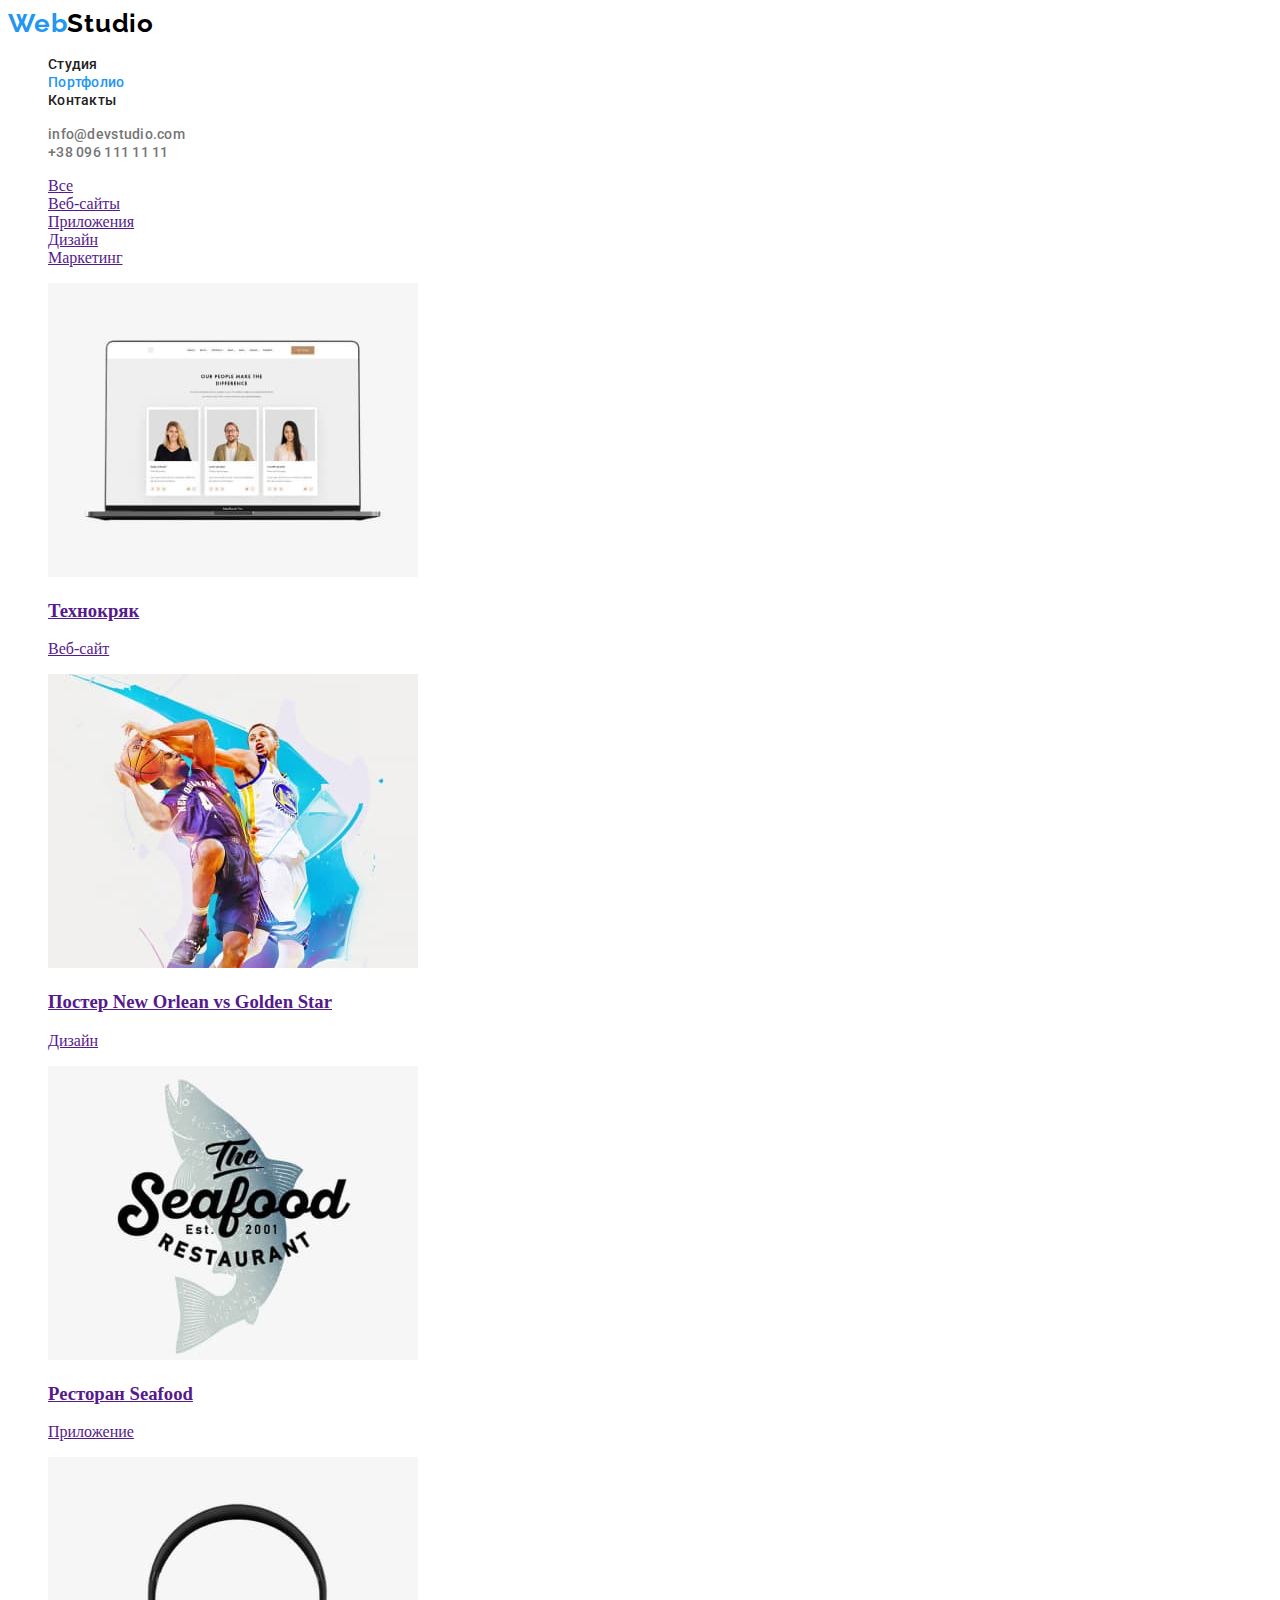
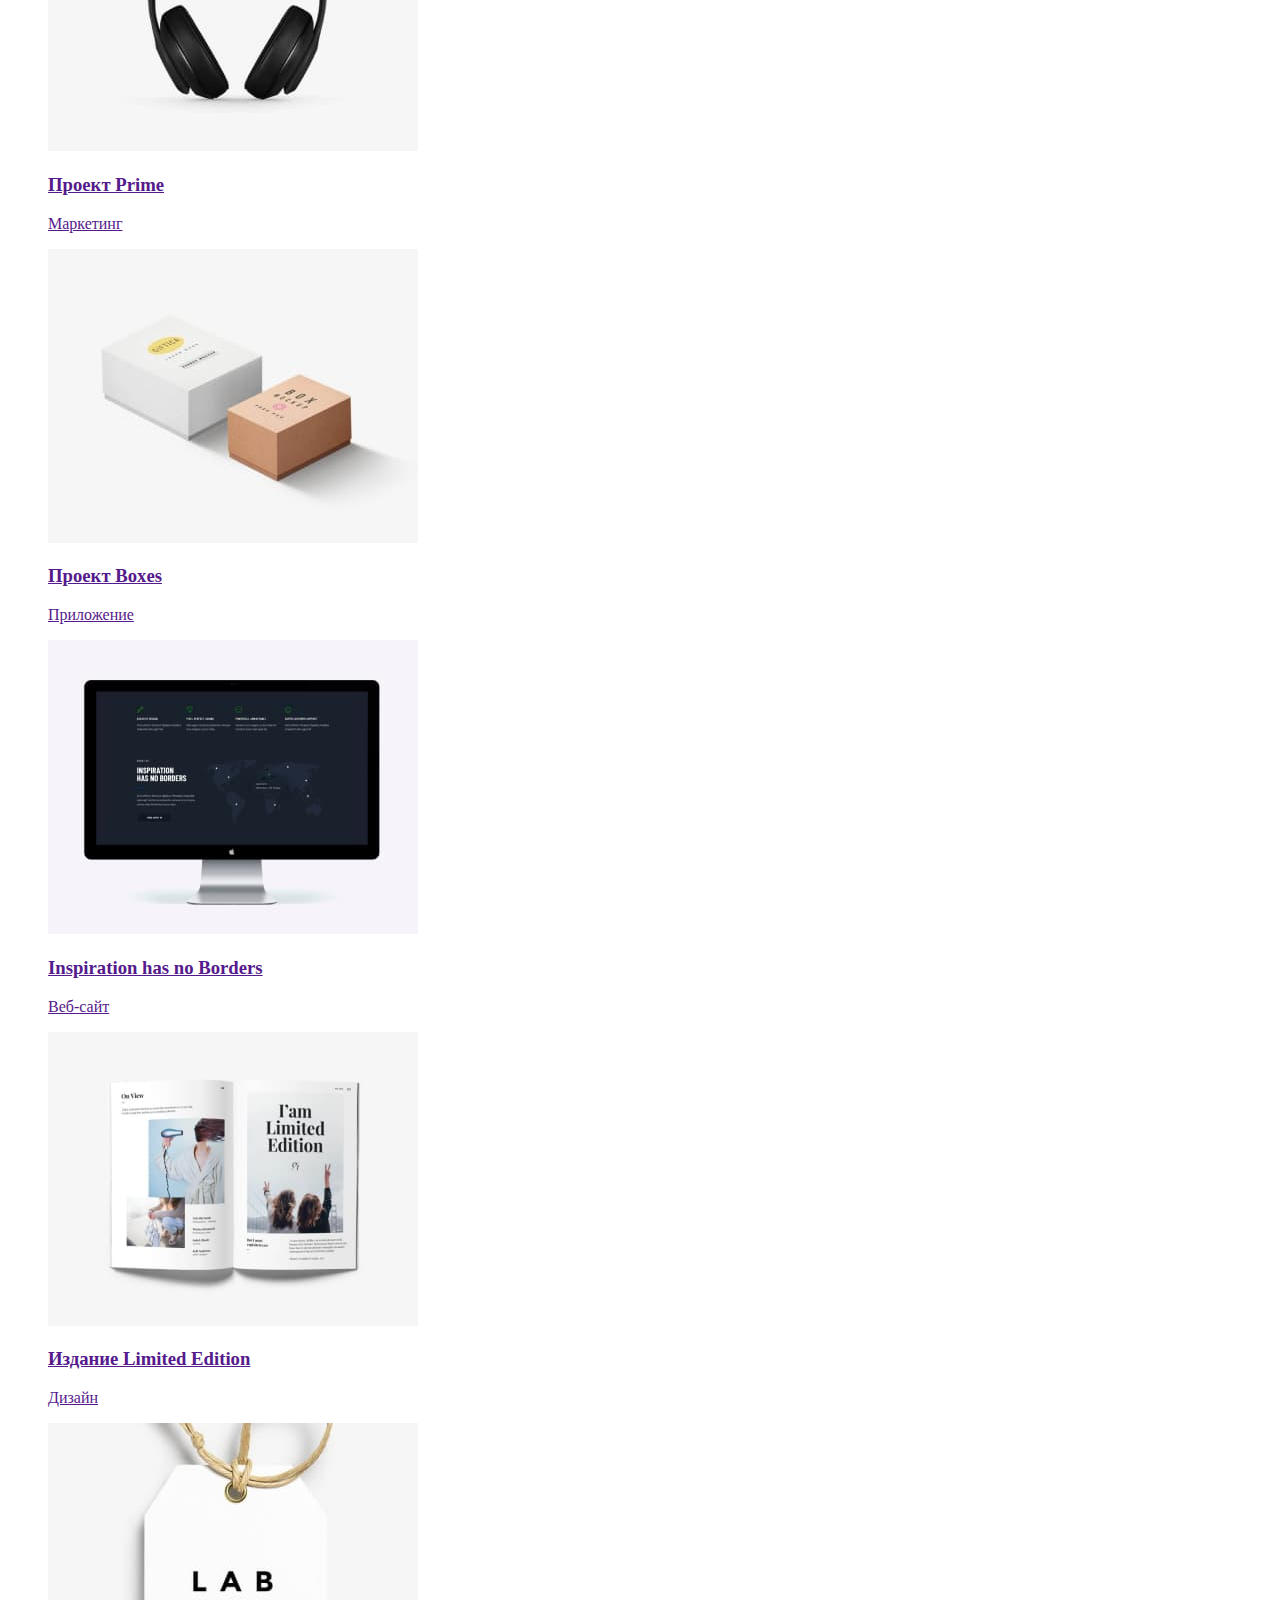
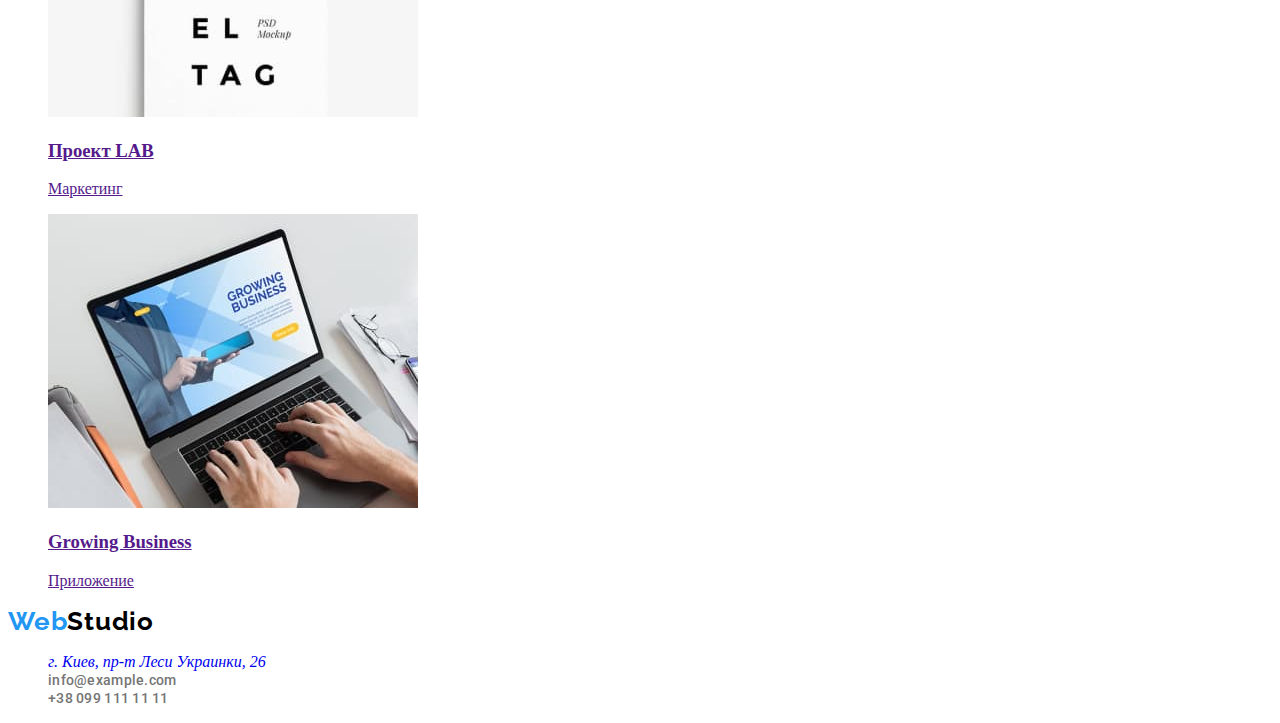
==== portfolio.html @ ed90602a "studio and portfolio page" ====
<!DOCTYPE html>
<html lang="ru">
    <head>
        <meta charset="UTF-8" />
        <meta http-equiv="X-UA-Compatible" content="IE=edge" />
        <meta name="viewport" content="width=device-width, initial-scale=1.0" />
        <title>WebStudio</title>
        <link rel="preconnect" href="https://fonts.gstatic.com">
        <link href="https://fonts.googleapis.com/css2?family=Raleway:wght@700&family=Roboto:wght@400;500;700;900&display=swap"
          rel="stylesheet">
        <link rel="stylesheet" href="./css/styles.css"> 
      </head>

  <body>
    <header class="heder">
        <nav>
          <a class="logo link" lang="en" href="./index.html"><span class="half-logo">Web</span>Studio</a>
          <ul class="menu list">
            <li class="menu-item">
              <a class="menu-link  link" href="./index.html">Студия</a></li>
            <li class="menu-item">
              <a class="menu-link current link" href="./portfolio.html">Портфолио</a></li>
            <li class="menu-item">
              <a class="menu-link link" href="">Контакты</a></li>
          </ul>
        </nav>
        <ul class="hookup list">
          <li><a class="hookup-link link" href="mailto:info@devstudio.com">info@devstudio.com</a></li>
          <li><a class="hookup-link link" href="tel:+380961111111">+38 096 111 11 11</a></li>
        </ul>
      </header>
    <main>
      <ul class="list">
        <li><a href="">Все</a></li>
        <li><a href="">Веб-сайты</a></li>
        <li><a href="">Приложения</a></li>
        <li><a href="">Дизайн</a></li>
        <li><a href="">Маркетинг</a></li>
      </ul>
      <ul class="list">
        <li>
          <a href="">
            <img src="./portfolio-img/tehnokryk.jpg" alt="Открытый ноутбук" width="370" height="294"/>
            <h3>Технокряк</h3>
            <p>Веб-сайт</p>
          </a>
        </li>
        <li>
          <a href="">
            <img src="./portfolio-img/poster.jpg" alt="Постер с баскетболистами" width="370" height="294"/>
            <h3>Постер New Orlean vs Golden Star</h3>
            <p>Дизайн</p>
          </a>
        </li>
        <li>
          <a href="">
            <img src="./portfolio-img/seafood.jpg" alt="Вывеска ресторана" width="370" height="294"/>
            <h3>Ресторан Seafood</h3>
            <p>Приложение</p>
          </a>
        </li>
        <li>
          <a href="">
            <img src="./portfolio-img/earphones.jpg" alt="Наушники" width="370" height="294"/>
            <h3>Проект Prime</h3>
            <p>Маркетинг</p>
          </a>
        </li>
        <li>
          <a href="">
            <img src="./portfolio-img/boxes.jpg" alt="Коробки" width="370" height="294"/>
            <h3>Проект Boxes</h3>
            <p>Приложение</p>
          </a>
        </li>
        <li>
          <a href="">
            <img src="./portfolio-img/computer.jpg" alt="Компьютер" width="370" height="294"/>
            <h3>Inspiration has no Borders</h3>
            <p>Веб-сайт</p>
          </a>
        </li>
        <li>
          <a href="">
            <img src="./portfolio-img/magazine.jpg" alt="Открытый журнал" width="370" height="294"/>
            <h3>Издание Limited Edition</h3>
            <p>Дизайн</p>
          </a>
        </li>
        <li>
          <a href="">
            <img src="./portfolio-img/lab.jpg" alt="Этикетка с надписью" width="370" height="294"/>
            <h3>Проект LAB</h3>
            <p>Маркетинг</p>
          </a>
        </li>
        <li>
          <a href="">
            <img src="./portfolio-img/laptop.jpg" alt="Открытый ноутбук" width="370" height="294"/>
            <h3>Growing Business</h3>
            <p>Приложение</p>
          </a>
        </li>
      </ul>
    </main>
    <footer class="footer">
        <a class="logo link" lang="en" href="./index.html"><span class="half-logo">Web</span>Studio</a>
        <address>
          <ul class="contacts list">
            <li>
              <a class="address link" href="https://goo.gl/maps/mreH3rbR9d4Kw75F6" target="_blank" rel="noopener noreferrer">г. Киев, пр-т Леси
                Украинки, 26</a>
            </li>
            <li><a class="hookup-link link" href="mailto:info@example.com">info@example.com</a></li>
            <li><a class="hookup-link link" href="tel:+380991111111">+38 099 111 11 11</a></li>
          </ul>
        </address>
      </footer>
  </body>
</html>
---- css/styles.css ----
/* basic color #FFFFFF;
button, link, web #2196F3;
link calm : #212121;
Studio: #000000;

link active tel em #2196F3
link calm tel em #757575
h2 text  #212121;
team background: #F5F4FA;
background footer and hero #2F303A;
address : #FFFFFF;
footer tel em background: #FFFFFF99;

*/

/* :root {
font-family: 'Raleway', sans-serif;
font-family: 'Roboto', sans-serif;
} */
.link {
    text-decoration: none;
}
.list {
    list-style: none;
}
/* Heder */
.menu-link {
font-family: 'Roboto', sans-serif;
font-weight: 500;
font-size: 14px;
line-height: 1.14;
letter-spacing: 0.02em;
color: #212121;
}
.menu-link:hover,
.menu-link:focus {
    color: #2196F3;
}
.hookup-link{
font-family: 'Roboto', sans-serif;
font-style: normal;
font-weight: 500;
font-size: 14px;
line-height: 1.14;
letter-spacing: 0.02em;   
color: #757575;
}
.hookup-link:hover,
.hookup-link:focus {
    color: #2196F3
}
.logo {
font-family: 'Raleway', sans-serif;
font-weight: 700;
font-size: 26px;
line-height: 1.19;
letter-spacing: 0.03em;
color: #000000;
}
.half-logo {
font-family: 'Raleway', sans-serif;
font-weight: 700;
font-size: 26px;
line-height: 1.19;
letter-spacing: 0.03em;  
color: #2196F3;
}
.current {
color: #2196F3;
}
/* Hero */
.hero {
    background-color: #2F303A;
}
.hero-text {
font-family: 'Roboto', sans-serif;
font-weight: 900;
font-size: 44px;
line-height: 1.36;
text-align: center;
letter-spacing: 0.06em;
text-transform: uppercase;
color: #FFFFFF;
}
.hero-button {
font-family: 'Roboto', sans-serif;
font-weight: 700;
font-size: 16px;
line-height: 1.87;
display: flex;
text-align: center;
align-items: center;
letter-spacing: 0.06em;
color: #FFFFFF;
background: #2196F3;
box-shadow: 0px 4px 4px rgba(0, 0, 0, 0.15);
border-radius: 4px;
}
/* Specifics */
.preferens-titel {
font-family: 'Roboto', sans-serif;
font-weight: 700;
font-size: 14px;
line-height: 1.14;
letter-spacing: 0.03em;
text-transform: uppercase;
color: #212121;
}
.preferens-text {
font-family: 'Roboto', sans-serif;
font-weight: normal;
font-size: 14px;
line-height: 1.71;
letter-spacing: 0.03em;
color: #757575;
}
.work-titel,
.team {
font-family: 'Roboto', sans-serif;
font-weight: 700;
font-size: 36px;
line-height: 1.16;
text-align: center;
letter-spacing: 0.03em;
color: #212121;
}
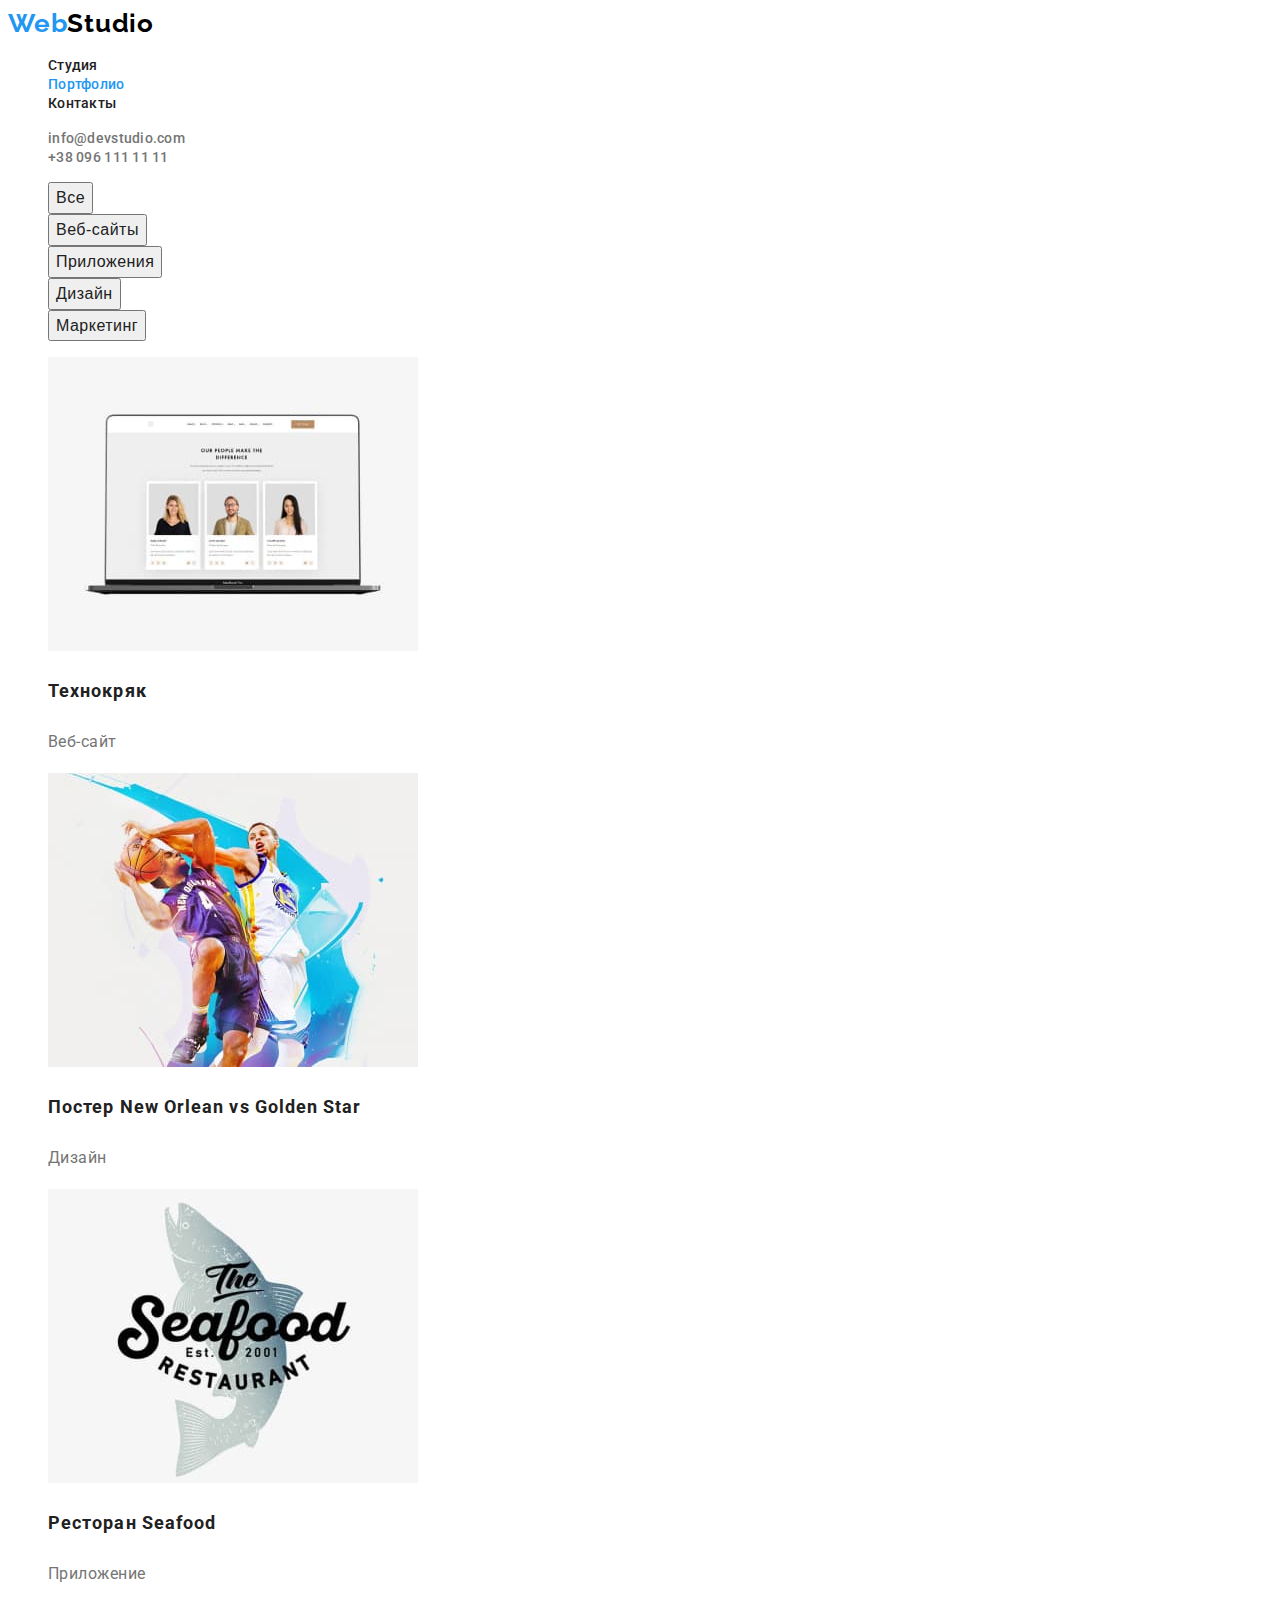
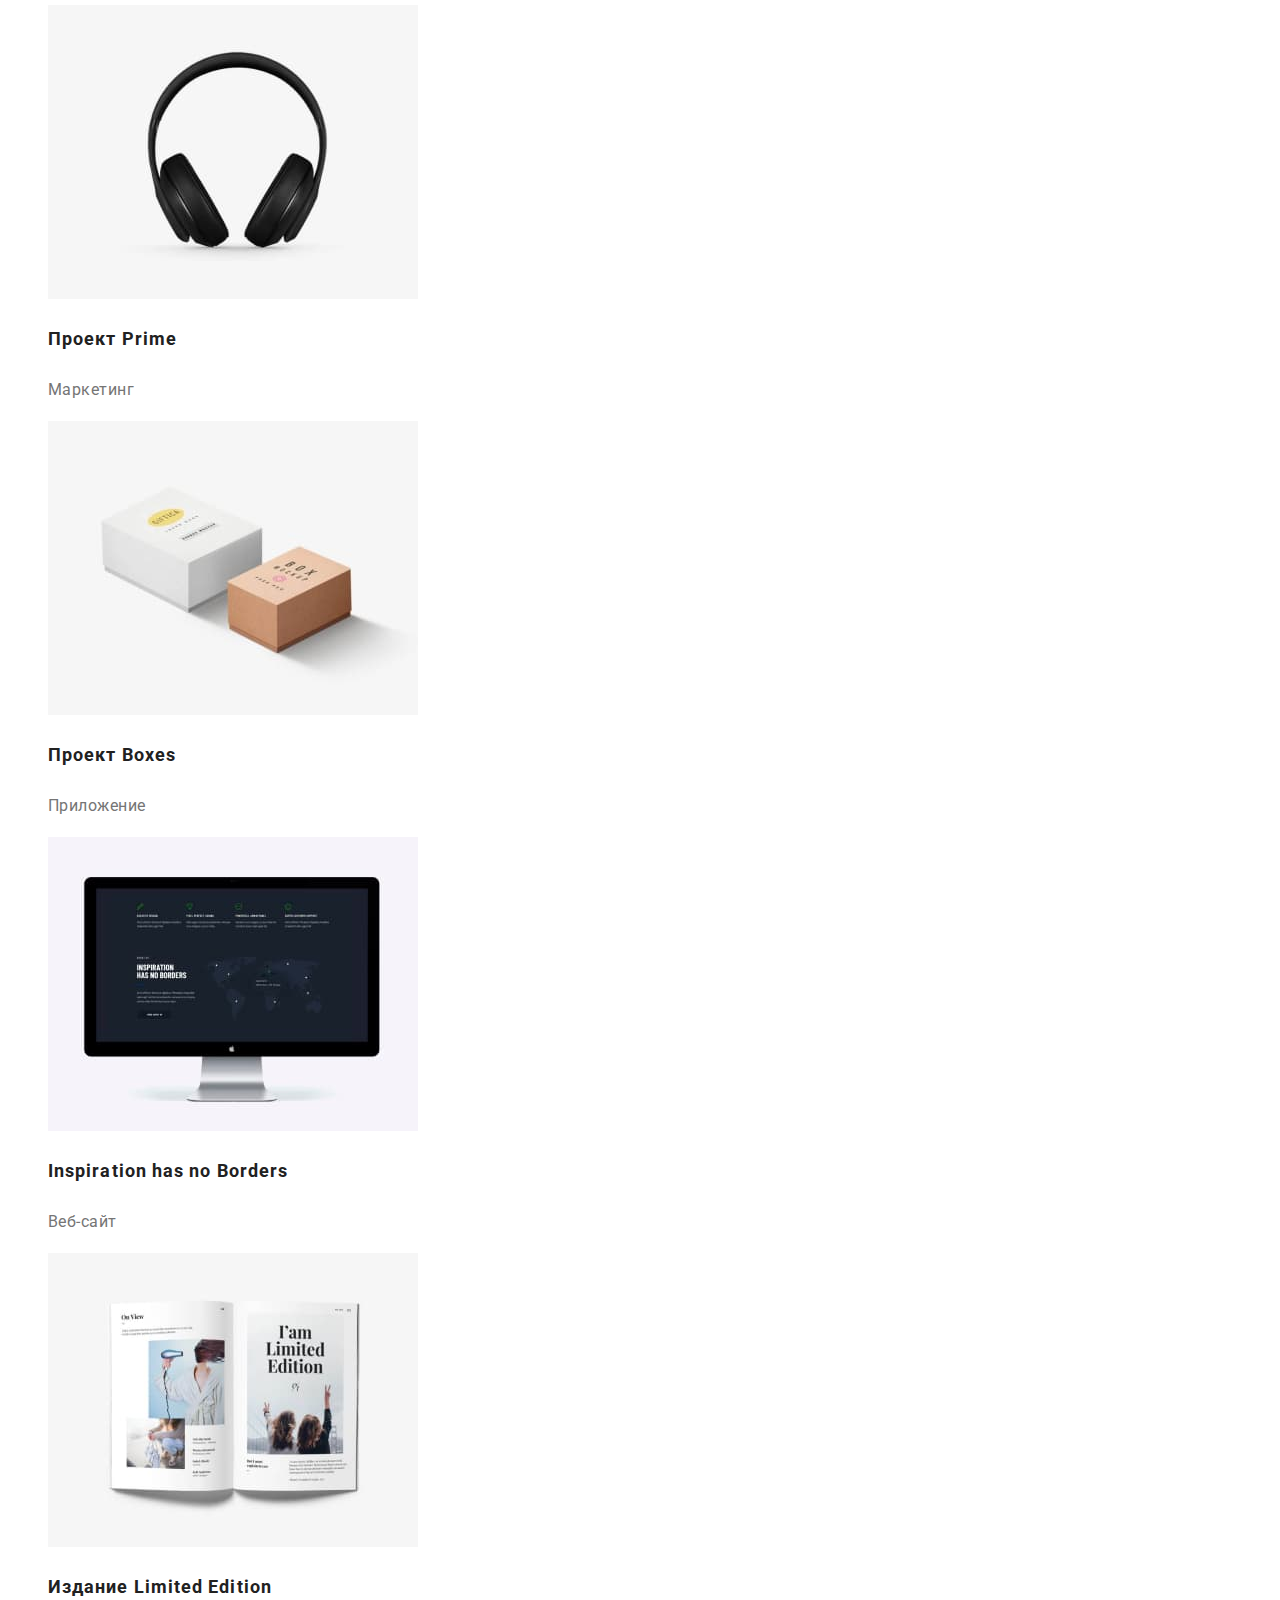
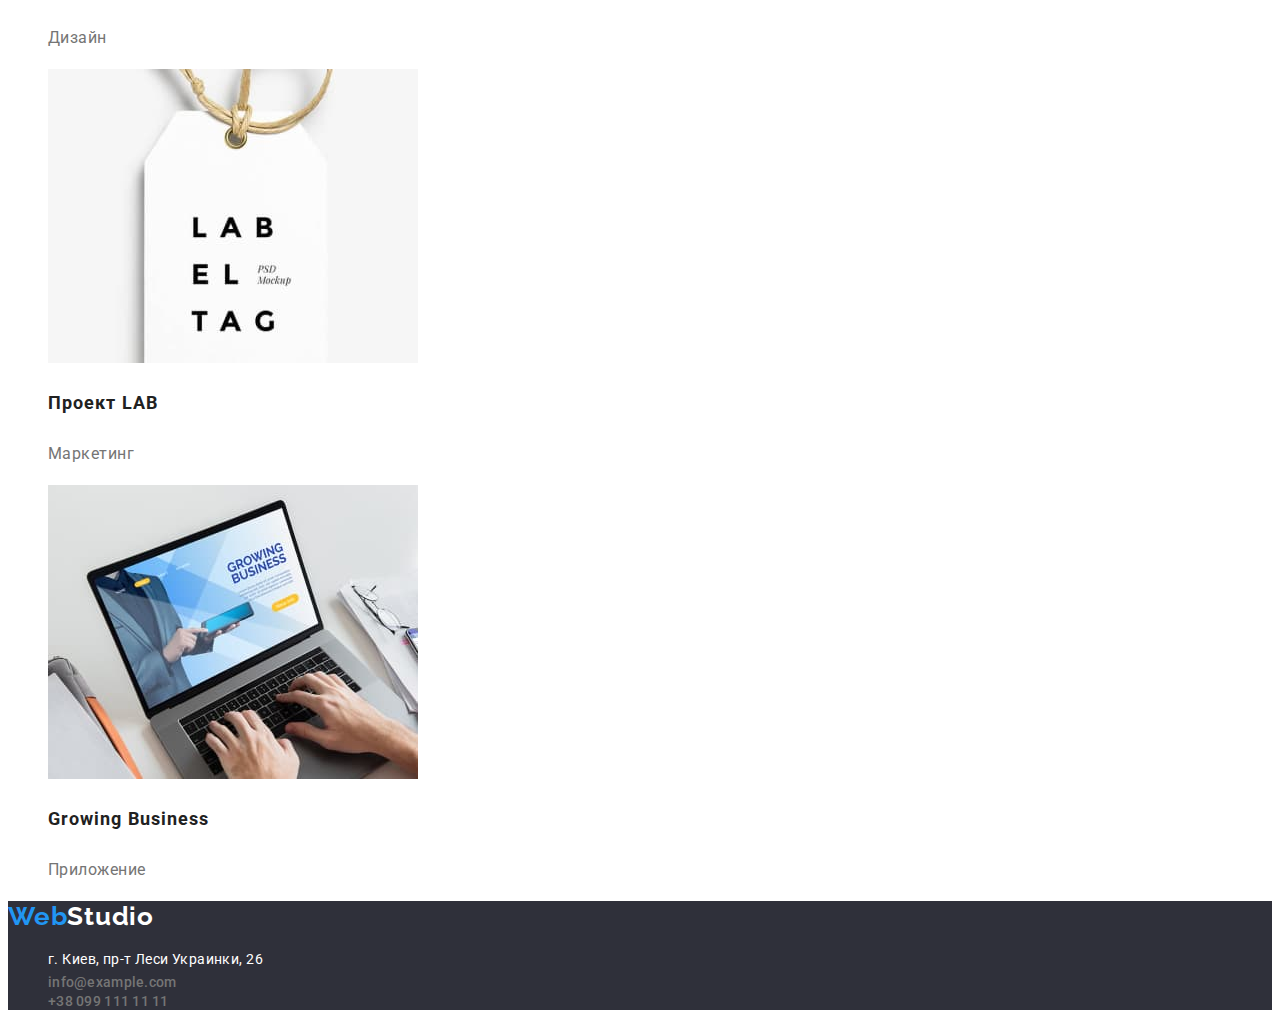
==== commit dc4d0b10: "adedd css, change photo" ====
--- a/portfolio.html
+++ b/portfolio.html
@@ -30,81 +30,88 @@
         </ul>
       </header>
     <main>
-      <ul class="list">
-        <li><a href="">Все</a></li>
-        <li><a href="">Веб-сайты</a></li>
-        <li><a href="">Приложения</a></li>
-        <li><a href="">Дизайн</a></li>
-        <li><a href="">Маркетинг</a></li>
+        <section class="portfolio-page">
+      <ul class="filter-item list">
+        <li class="filter-list">
+            <button class="filter-btn link" type="button">Все</button></li>
+        <li class="filter-list">
+            <button class="filter-btn link" type="button">Веб-сайты</button></li>
+        <li class="filter-list">
+            <button class="filter-btn link" type="button">Приложения</button></li>
+        <li class="filter-list">
+            <button class="filter-btn link" type="button">Дизайн</button></li>
+        <li class="filter-list">
+            <button class="filter-btn" type="button">Маркетинг</button></li>
       </ul>
-      <ul class="list">
-        <li>
-          <a href="">
-            <img src="./portfolio-img/tehnokryk.jpg" alt="Открытый ноутбук" width="370" height="294"/>
-            <h3>Технокряк</h3>
-            <p>Веб-сайт</p>
+      <ul class="client list">
+        <li class="client-item">
+          <a class="link"  href="">
+            <img src="./portfolio-images/tehnokryk.jpg" alt="Открытый ноутбук" width="370" height="294"/>
+            <h3 class="client-titel">Технокряк</h3>
+            <p class="client-text">Веб-сайт</p>
           </a>
         </li>
-        <li>
-          <a href="">
-            <img src="./portfolio-img/poster.jpg" alt="Постер с баскетболистами" width="370" height="294"/>
-            <h3>Постер New Orlean vs Golden Star</h3>
-            <p>Дизайн</p>
+        <li class="client-item">
+          <a class="link"  href="">
+            <img src="./portfolio-images/poster.jpg" alt="Постер с баскетболистами" width="370" height="294"/>
+            <h3 class="client-titel">Постер New Orlean vs Golden Star</h3>
+            <p class="client-text">Дизайн</p>
           </a>
         </li>
-        <li>
-          <a href="">
-            <img src="./portfolio-img/seafood.jpg" alt="Вывеска ресторана" width="370" height="294"/>
-            <h3>Ресторан Seafood</h3>
-            <p>Приложение</p>
+        <li class="client-item">
+          <a class="link"  href="">
+            <img src="./portfolio-images/seafood.jpg" alt="Вывеска ресторана" width="370" height="294"/>
+            <h3 class="client-titel">Ресторан Seafood</h3>
+            <p class="client-text">Приложение</p>
           </a>
         </li>
-        <li>
-          <a href="">
-            <img src="./portfolio-img/earphones.jpg" alt="Наушники" width="370" height="294"/>
-            <h3>Проект Prime</h3>
-            <p>Маркетинг</p>
+        <li class="client-item">
+          <a class="link"  href="">
+            <img src="./portfolio-images/earphones.jpg" alt="Наушники" width="370" height="294"/>
+            <h3 class="client-titel">Проект Prime</h3>
+            <p class="client-text">Маркетинг</p>
           </a>
         </li>
-        <li>
-          <a href="">
-            <img src="./portfolio-img/boxes.jpg" alt="Коробки" width="370" height="294"/>
-            <h3>Проект Boxes</h3>
-            <p>Приложение</p>
+        <li class="client-item">
+          <a class="link"  href="">
+            <img src="./portfolio-images/boxes.jpg" alt="Коробки" width="370" height="294"/>
+            <h3 class="client-titel">Проект Boxes</h3>
+            <p class="client-text">Приложение</p>
           </a>
         </li>
-        <li>
-          <a href="">
-            <img src="./portfolio-img/computer.jpg" alt="Компьютер" width="370" height="294"/>
-            <h3>Inspiration has no Borders</h3>
-            <p>Веб-сайт</p>
+        <li class="client-item">
+          <a class="link"  href="">
+            <img src="./portfolio-images/computer.jpg" alt="Компьютер" width="370" height="294"/>
+            <h3 class="client-titel">Inspiration has no Borders</h3>
+            <p class="client-text">Веб-сайт</p>
           </a>
         </li>
-        <li>
-          <a href="">
-            <img src="./portfolio-img/magazine.jpg" alt="Открытый журнал" width="370" height="294"/>
-            <h3>Издание Limited Edition</h3>
-            <p>Дизайн</p>
+        <li class="client-item">
+          <a class="link"  href="">
+            <img src="./portfolio-images/magazine.jpg" alt="Открытый журнал" width="370" height="294"/>
+            <h3 class="client-titel">Издание Limited Edition</h3>
+            <p class="client-text">Дизайн</p>
           </a>
         </li>
-        <li>
-          <a href="">
-            <img src="./portfolio-img/lab.jpg" alt="Этикетка с надписью" width="370" height="294"/>
-            <h3>Проект LAB</h3>
-            <p>Маркетинг</p>
+        <li class="client-item">
+          <a class="link"  href="">
+            <img src="./portfolio-images/lab.jpg" alt="Этикетка с надписью" width="370" height="294"/>
+            <h3 class="client-titel">Проект LAB</h3>
+            <p class="client-text">Маркетинг</p>
           </a>
         </li>
-        <li>
-          <a href="">
-            <img src="./portfolio-img/laptop.jpg" alt="Открытый ноутбук" width="370" height="294"/>
-            <h3>Growing Business</h3>
-            <p>Приложение</p>
+        <li class="client-item">
+          <a class="link"  href="">
+            <img src="./portfolio-images/laptop.jpg" alt="Открытый ноутбук" width="370" height="294"/>
+            <h3 class="client-titel">Growing Business</h3>
+            <p class="client-text">Приложение</p>
           </a>
         </li>
       </ul>
+      </section>
     </main>
     <footer class="footer">
-        <a class="logo link" lang="en" href="./index.html"><span class="half-logo">Web</span>Studio</a>
+        <a class="footer-logo link" lang="en" href="./index.html"><span class="half-logo">Web</span>Studio</a>
         <address>
           <ul class="contacts list">
             <li>
--- a/css/styles.css
+++ b/css/styles.css
@@ -1,53 +1,43 @@
-/* basic color #FFFFFF;
-button, link, web #2196F3;
-link calm : #212121;
-Studio: #000000;
 
-link active tel em #2196F3
-link calm tel em #757575
-h2 text  #212121;
-team background: #F5F4FA;
-background footer and hero #2F303A;
-address : #FFFFFF;
-footer tel em background: #FFFFFF99;
-
-*/
-
-/* :root {
-font-family: 'Raleway', sans-serif;
+:root {
+--accent-color:#2196F3 ;
+--secondary-color:  #212121;
+} 
+body {
 font-family: 'Roboto', sans-serif;
-} */
+color: #757575;
+}
 .link {
-    text-decoration: none;
+text-decoration: none;
 }
 .list {
-    list-style: none;
+list-style: none;
 }
+
+
 /* Heder */
 .menu-link {
-font-family: 'Roboto', sans-serif;
 font-weight: 500;
 font-size: 14px;
 line-height: 1.14;
 letter-spacing: 0.02em;
-color: #212121;
+color: var(--secondary-color);
 }
 .menu-link:hover,
 .menu-link:focus {
-    color: #2196F3;
+color: var(--accent-color);
 }
 .hookup-link{
-font-family: 'Roboto', sans-serif;
 font-style: normal;
 font-weight: 500;
 font-size: 14px;
 line-height: 1.14;
-letter-spacing: 0.02em;   
+letter-spacing: 0.02em;
 color: #757575;
 }
 .hookup-link:hover,
 .hookup-link:focus {
-    color: #2196F3
+    color: var(--accent-color);
 }
 .logo {
 font-family: 'Raleway', sans-serif;
@@ -63,17 +53,18 @@
 font-size: 26px;
 line-height: 1.19;
 letter-spacing: 0.03em;  
-color: #2196F3;
+color: var(--accent-color);
 }
-.current {
-color: #2196F3;
+.menu-link.current {
+color: var(--accent-color);
 }
+
+
 /* Hero */
 .hero {
     background-color: #2F303A;
 }
 .hero-text {
-font-family: 'Roboto', sans-serif;
 font-weight: 900;
 font-size: 44px;
 line-height: 1.36;
@@ -83,44 +74,119 @@
 color: #FFFFFF;
 }
 .hero-button {
-font-family: 'Roboto', sans-serif;
+text-align: center;
+}
+.hero-button-text {
 font-weight: 700;
 font-size: 16px;
 line-height: 1.87;
-display: flex;
-text-align: center;
 align-items: center;
 letter-spacing: 0.06em;
 color: #FFFFFF;
-background: #2196F3;
-box-shadow: 0px 4px 4px rgba(0, 0, 0, 0.15);
-border-radius: 4px;
+background: var(--accent-color);
+cursor: pointer;
 }
+
+
 /* Specifics */
 .preferens-titel {
-font-family: 'Roboto', sans-serif;
 font-weight: 700;
 font-size: 14px;
 line-height: 1.14;
 letter-spacing: 0.03em;
 text-transform: uppercase;
-color: #212121;
+color: var(--secondary-color);
 }
 .preferens-text {
-font-family: 'Roboto', sans-serif;
-font-weight: normal;
 font-size: 14px;
 line-height: 1.71;
 letter-spacing: 0.03em;
-color: #757575;
 }
 .work-titel,
 .team {
-font-family: 'Roboto', sans-serif;
 font-weight: 700;
 font-size: 36px;
 line-height: 1.16;
 text-align: center;
 letter-spacing: 0.03em;
-color: #212121;
+color: var(--secondary-color);
 }
+
+
+/* Team */
+.team-section {
+background: #F5F4FA;
+}
+.team-name {
+font-weight: 500;
+text-align: center;
+font-size: 16px;
+line-height: 1.18;
+letter-spacing: 0.03em;
+color: var(--secondary-color);
+}
+.team-position {
+font-weight: 400;
+text-align: center;
+font-size: 16px;
+line-height: 1.18;
+letter-spacing: 0.03em;
+}
+
+
+/* Footer */
+.footer {
+background: #2F303A;
+}
+.address {
+font-style: normal;
+font-weight: 400;
+font-size: 14px;
+line-height: 1.71;
+letter-spacing: 0.03em;
+color: #FFFFFF;
+}
+.address:hover,
+.address:focus {
+color:  var(--accent-color);
+}
+.footer-logo {
+font-family: 'Raleway', sans-serif;
+font-weight: 700;
+font-size: 26px;
+line-height: 1.19;
+letter-spacing: 0.03em;   
+color: #FFFFFF; 
+}
+
+
+/* Portfolio page */
+.filter-btn {
+font-weight: 500;
+font-size: 16px;
+line-height: 1.62;   
+text-align: left;
+letter-spacing: 0.03em;
+cursor: pointer;  
+color:  var(--secondary-color);
+}
+.filter-btn:hover,
+.filter-btn:focus {
+color: #FFFFFF;
+background-color: var(--accent-color);
+}
+.client-titel {
+font-weight: 700;
+font-size: 18px;
+line-height: 2;
+letter-spacing: 0.06em;
+color: var(--secondary-color);
+}
+.client-text {
+font-weight: 400;
+font-size: 16px;
+line-height: 1.87;
+letter-spacing: 0.03em;  
+color: #757575;
+}
+
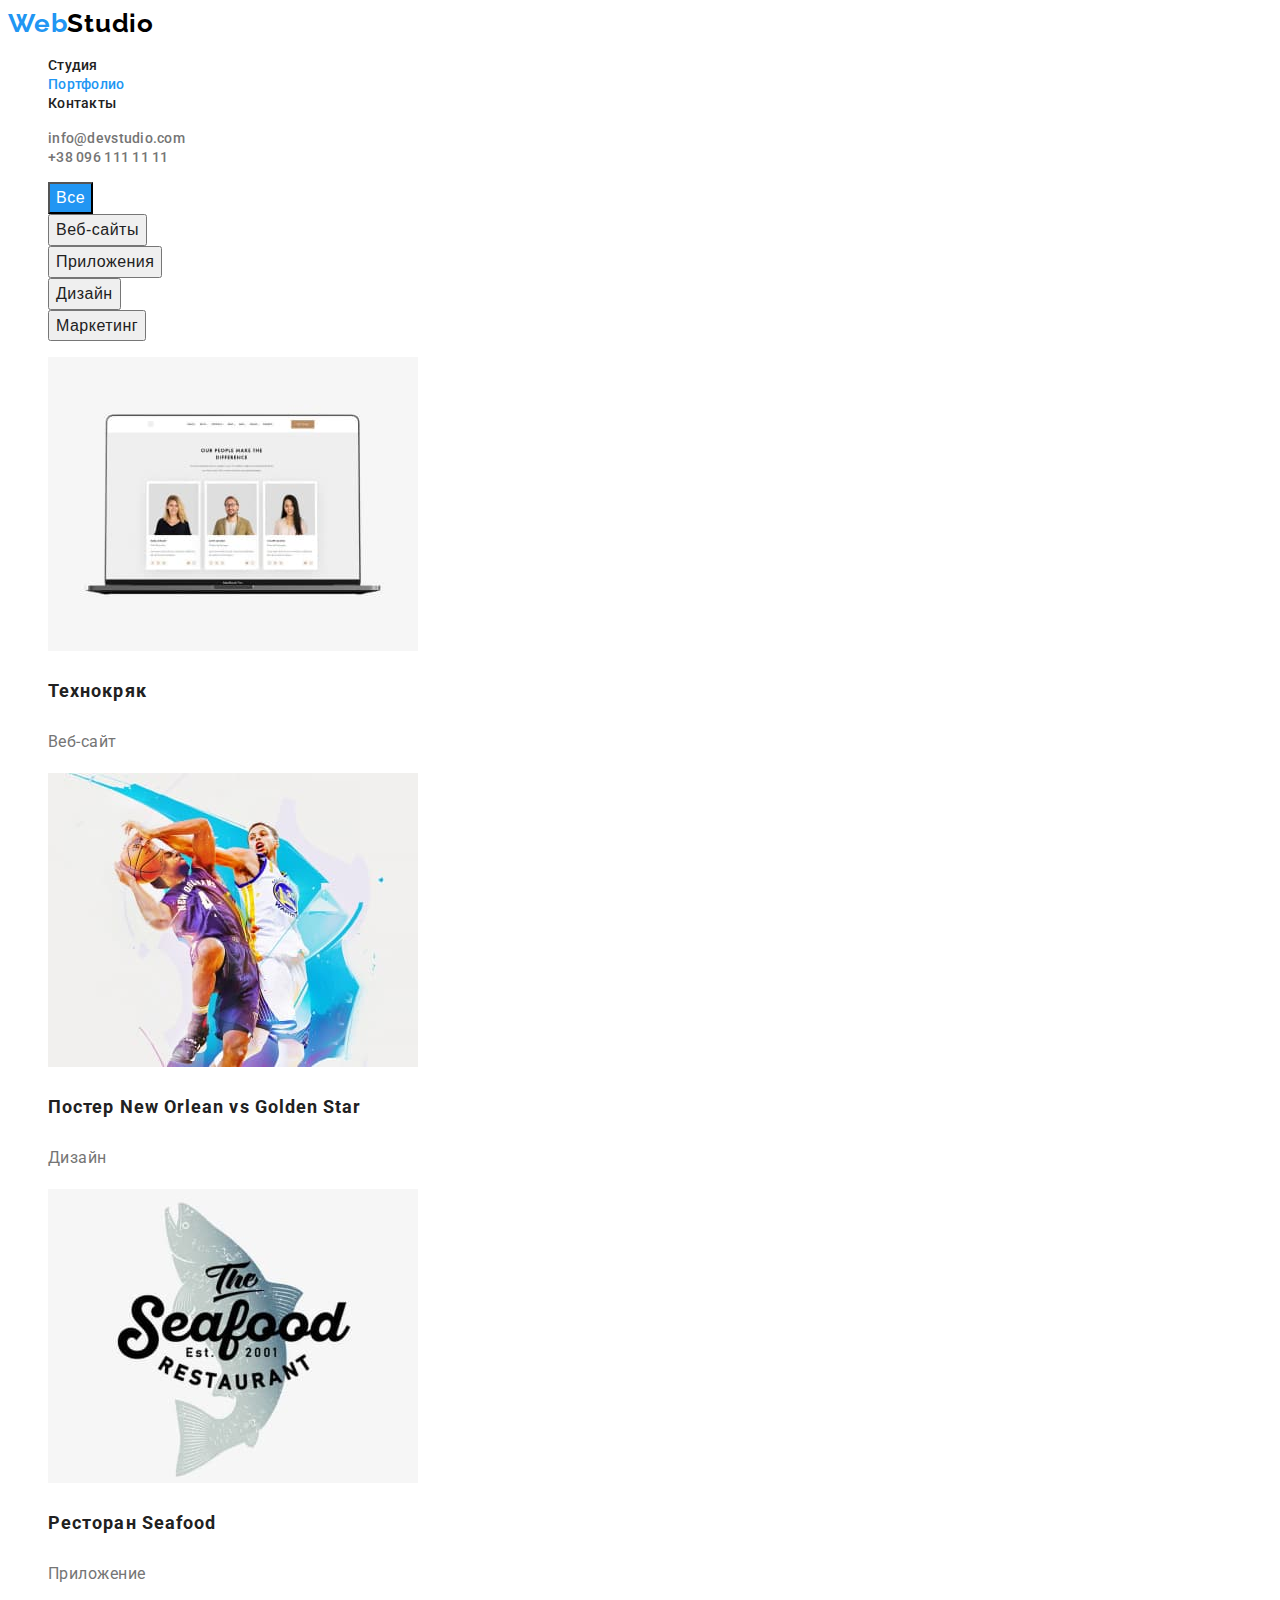
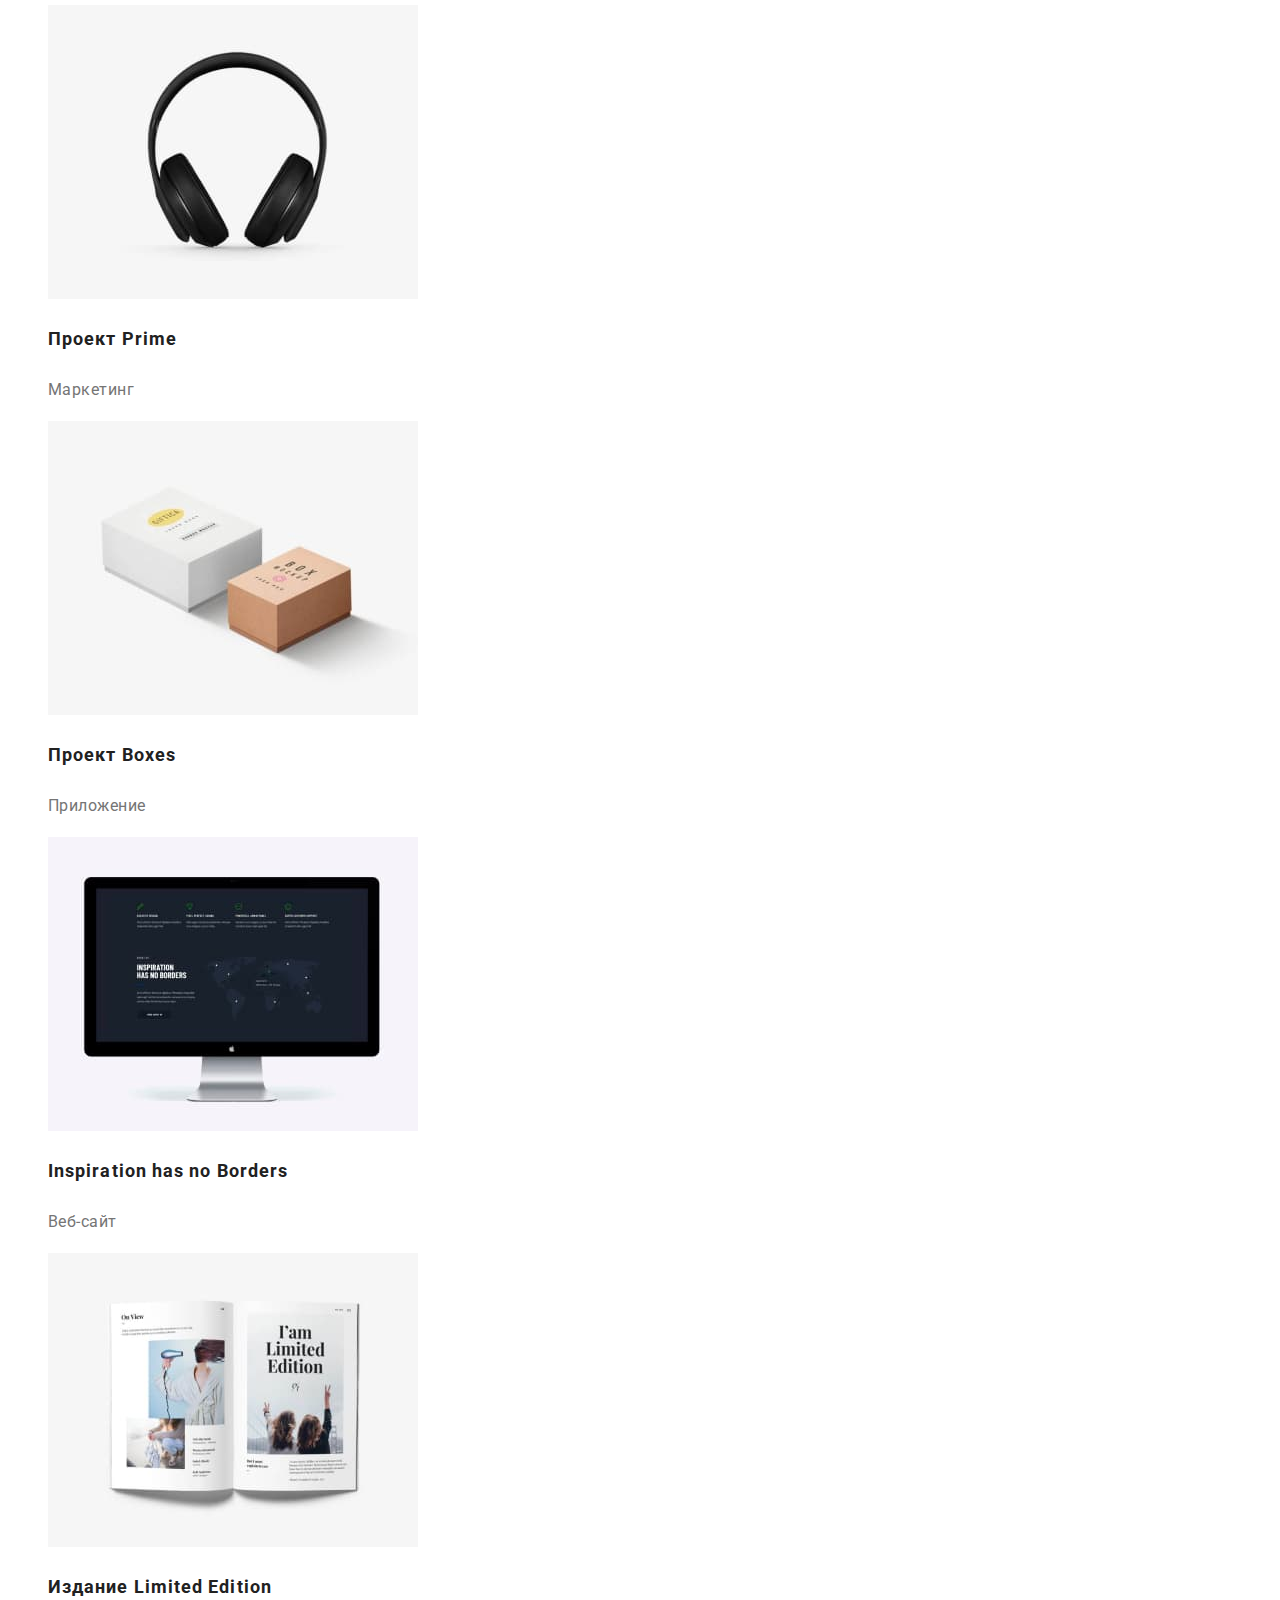
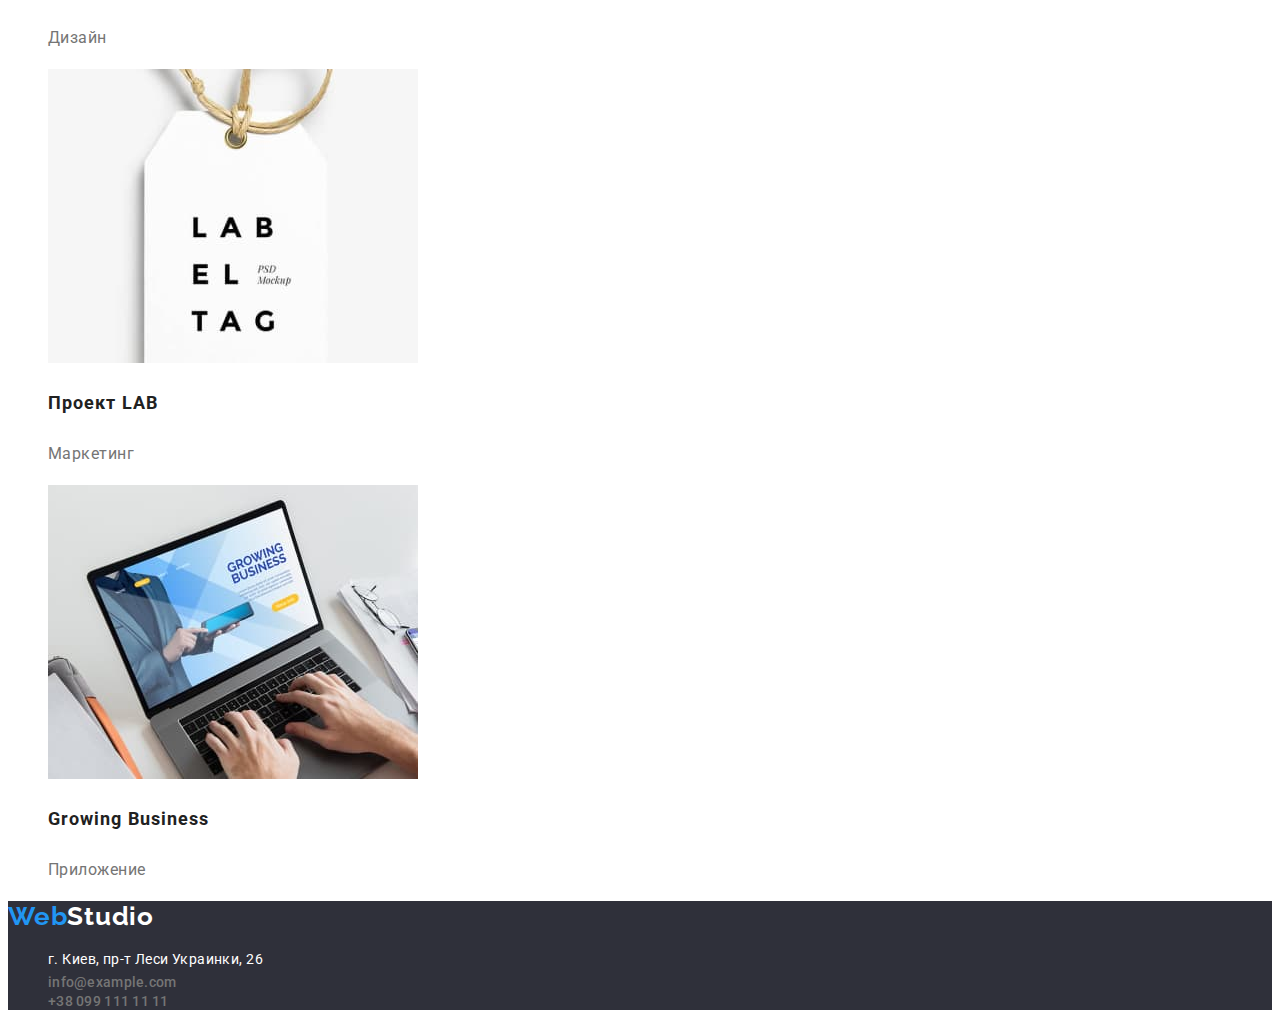
==== commit 5ffc87d0: "fix button" ====
--- a/portfolio.html
+++ b/portfolio.html
@@ -32,8 +32,8 @@
     <main>
         <section class="portfolio-page">
       <ul class="filter-item list">
-        <li class="filter-list">
-            <button class="filter-btn link" type="button">Все</button></li>
+        <li class="filter-list ">
+            <button class="filter-btn current link " type="button">Все</button></li>
         <li class="filter-list">
             <button class="filter-btn link" type="button">Веб-сайты</button></li>
         <li class="filter-list">
--- a/css/styles.css
+++ b/css/styles.css
@@ -2,6 +2,7 @@
 :root {
 --accent-color:#2196F3 ;
 --secondary-color:  #212121;
+--text-color:  #FFFFFF;
 } 
 body {
 font-family: 'Roboto', sans-serif;
@@ -58,6 +59,10 @@
 .menu-link.current {
 color: var(--accent-color);
 }
+.filter-btn.current {
+    background-color: var(--accent-color);
+    color: var(--text-color);
+}
 
 
 /* Hero */
@@ -71,7 +76,7 @@
 text-align: center;
 letter-spacing: 0.06em;
 text-transform: uppercase;
-color: #FFFFFF;
+color: var(--text-color);
 }
 .hero-button {
 text-align: center;
@@ -82,7 +87,7 @@
 line-height: 1.87;
 align-items: center;
 letter-spacing: 0.06em;
-color: #FFFFFF;
+color: var(--text-color);
 background: var(--accent-color);
 cursor: pointer;
 }
@@ -144,7 +149,7 @@
 font-size: 14px;
 line-height: 1.71;
 letter-spacing: 0.03em;
-color: #FFFFFF;
+color: var(--text-color);
 }
 .address:hover,
 .address:focus {
@@ -156,7 +161,7 @@
 font-size: 26px;
 line-height: 1.19;
 letter-spacing: 0.03em;   
-color: #FFFFFF; 
+color: var(--text-color); 
 }
 
 
@@ -172,7 +177,7 @@
 }
 .filter-btn:hover,
 .filter-btn:focus {
-color: #FFFFFF;
+color: var(--text-color);
 background-color: var(--accent-color);
 }
 .client-titel {
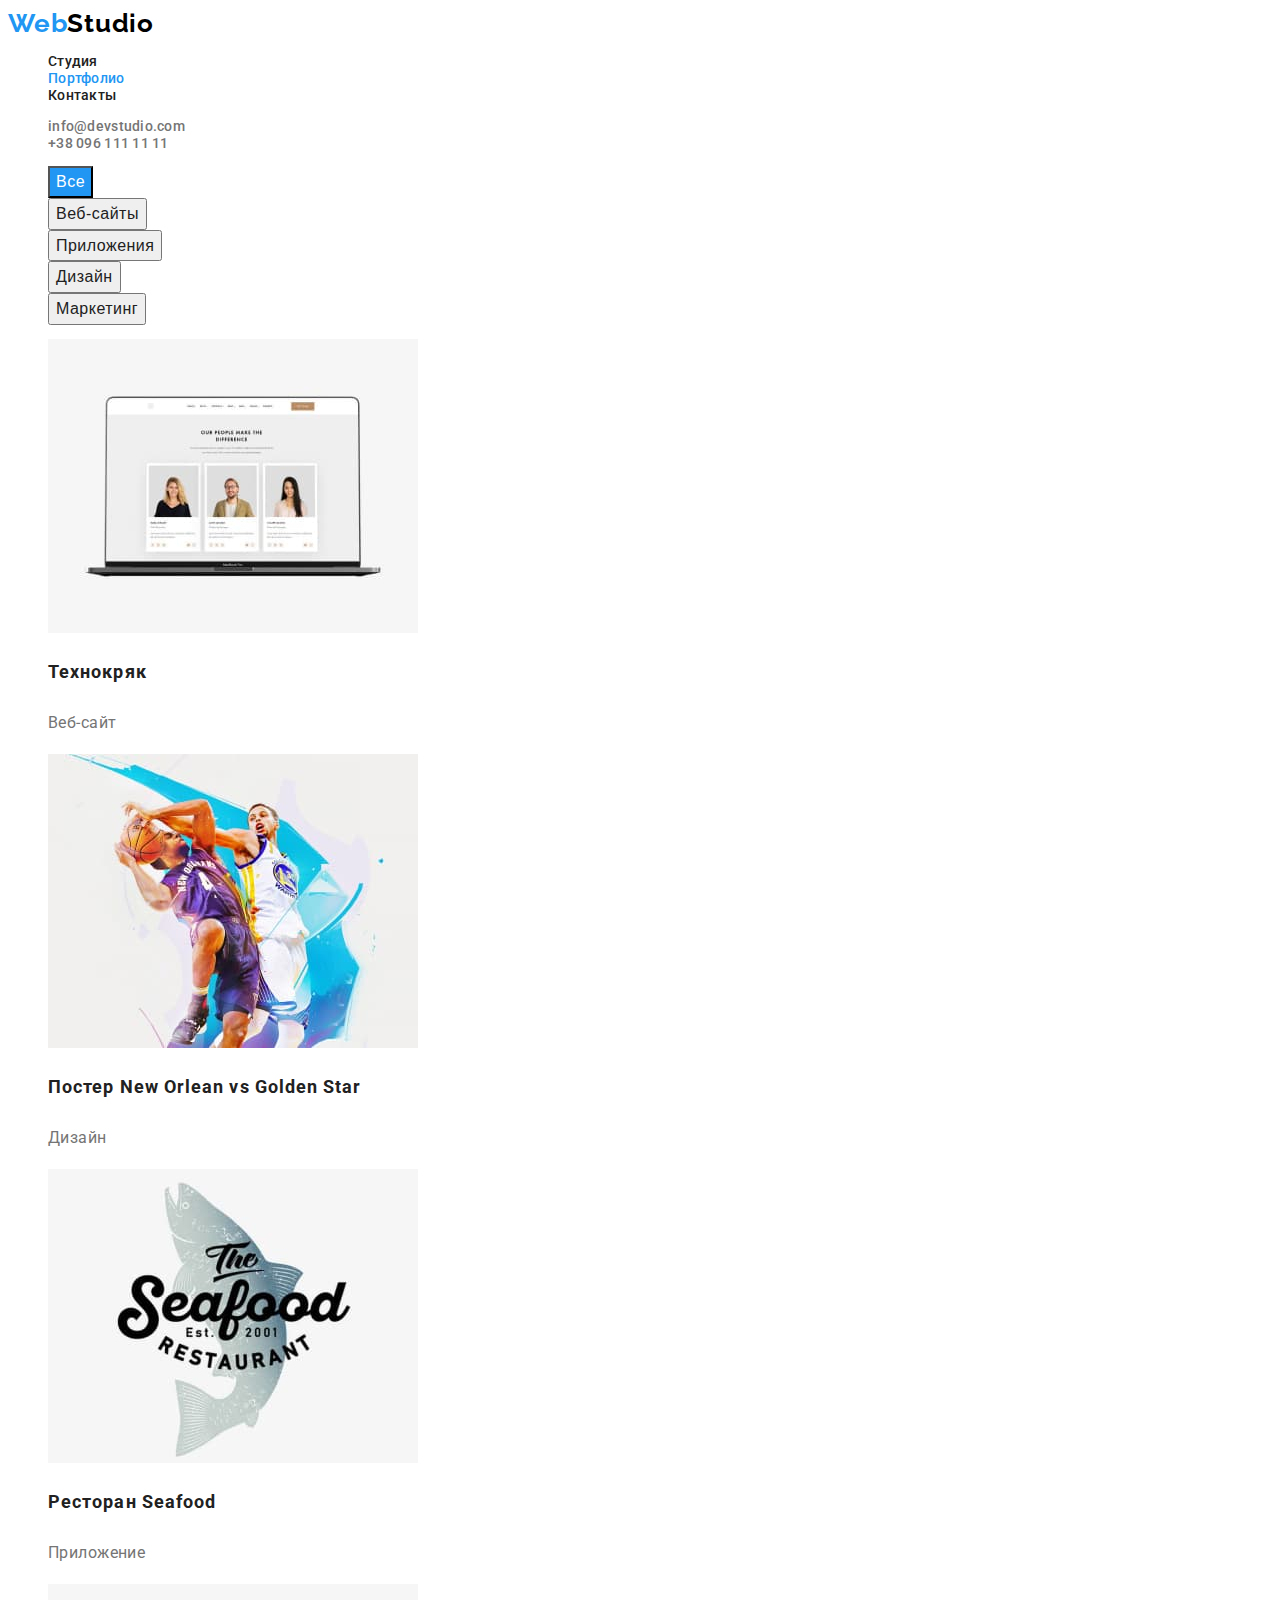
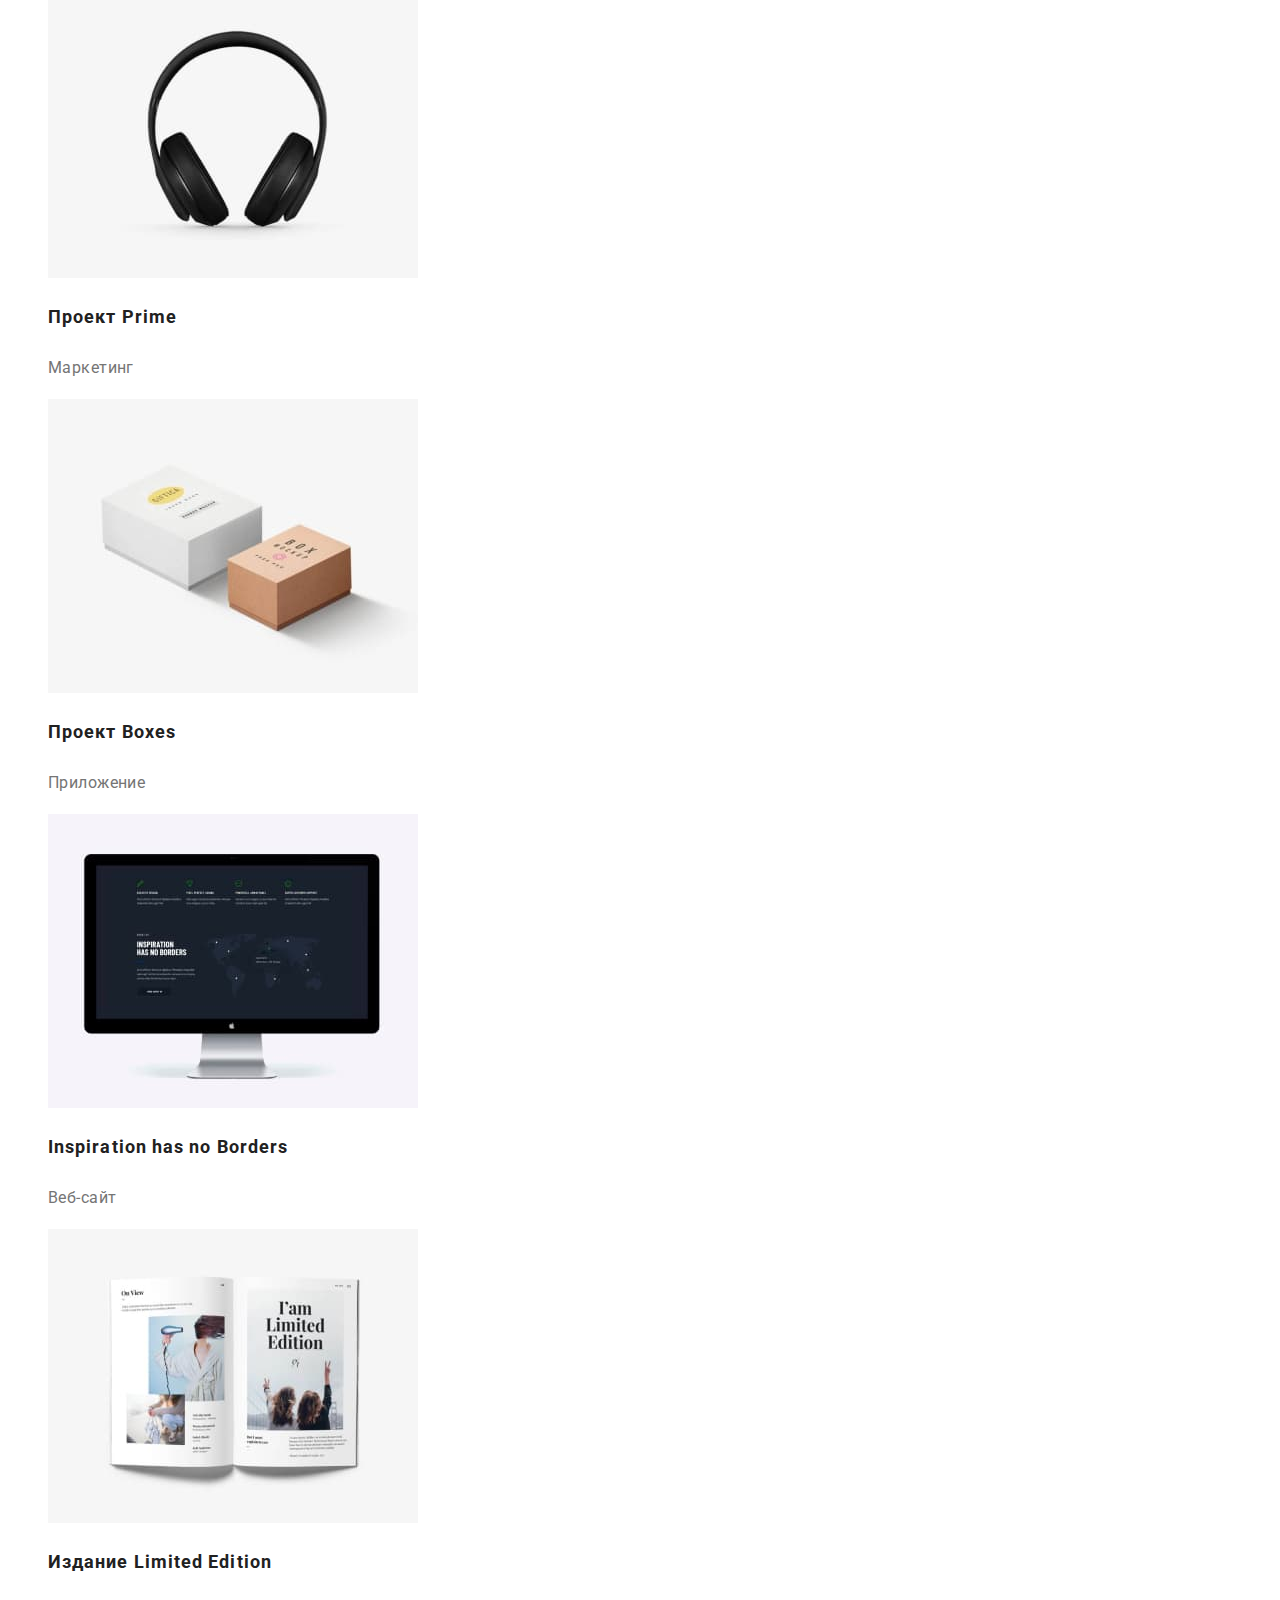
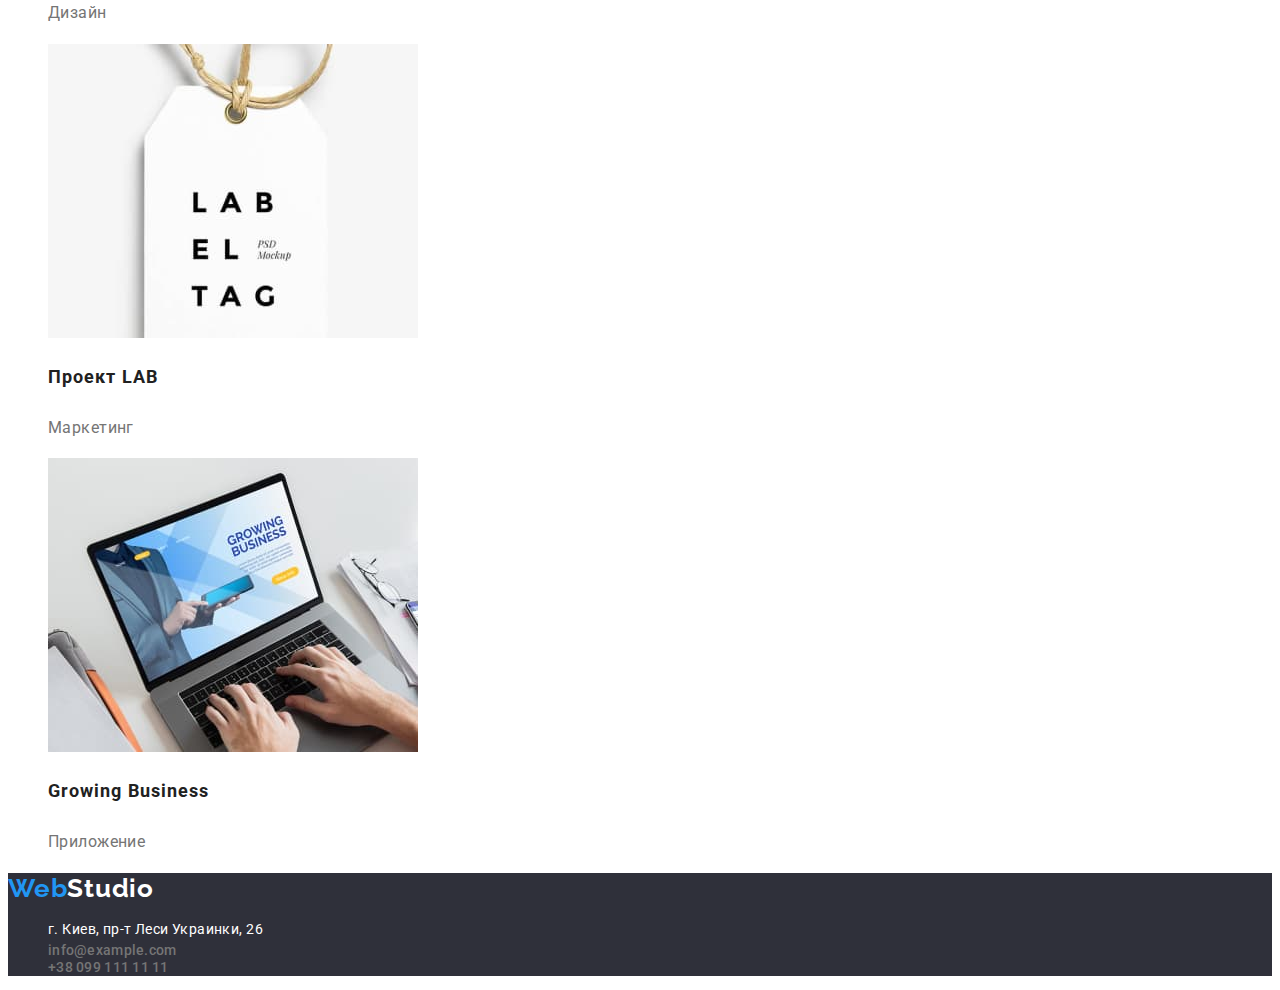
==== commit 9b963fe4: "fix css" ====
--- a/portfolio.html
+++ b/portfolio.html
@@ -47,63 +47,63 @@
         <li class="client-item">
           <a class="link"  href="">
             <img src="./portfolio-images/tehnokryk.jpg" alt="Открытый ноутбук" width="370" height="294"/>
-            <h3 class="client-titel">Технокряк</h3>
+            <h3 class="client-title">Технокряк</h3>
             <p class="client-text">Веб-сайт</p>
           </a>
         </li>
         <li class="client-item">
           <a class="link"  href="">
             <img src="./portfolio-images/poster.jpg" alt="Постер с баскетболистами" width="370" height="294"/>
-            <h3 class="client-titel">Постер New Orlean vs Golden Star</h3>
+            <h3 class="client-title">Постер New Orlean vs Golden Star</h3>
             <p class="client-text">Дизайн</p>
           </a>
         </li>
         <li class="client-item">
           <a class="link"  href="">
             <img src="./portfolio-images/seafood.jpg" alt="Вывеска ресторана" width="370" height="294"/>
-            <h3 class="client-titel">Ресторан Seafood</h3>
+            <h3 class="client-title">Ресторан Seafood</h3>
             <p class="client-text">Приложение</p>
           </a>
         </li>
         <li class="client-item">
           <a class="link"  href="">
             <img src="./portfolio-images/earphones.jpg" alt="Наушники" width="370" height="294"/>
-            <h3 class="client-titel">Проект Prime</h3>
+            <h3 class="client-title">Проект Prime</h3>
             <p class="client-text">Маркетинг</p>
           </a>
         </li>
         <li class="client-item">
           <a class="link"  href="">
             <img src="./portfolio-images/boxes.jpg" alt="Коробки" width="370" height="294"/>
-            <h3 class="client-titel">Проект Boxes</h3>
+            <h3 class="client-title">Проект Boxes</h3>
             <p class="client-text">Приложение</p>
           </a>
         </li>
         <li class="client-item">
           <a class="link"  href="">
             <img src="./portfolio-images/computer.jpg" alt="Компьютер" width="370" height="294"/>
-            <h3 class="client-titel">Inspiration has no Borders</h3>
+            <h3 class="client-title">Inspiration has no Borders</h3>
             <p class="client-text">Веб-сайт</p>
           </a>
         </li>
         <li class="client-item">
           <a class="link"  href="">
             <img src="./portfolio-images/magazine.jpg" alt="Открытый журнал" width="370" height="294"/>
-            <h3 class="client-titel">Издание Limited Edition</h3>
+            <h3 class="client-title">Издание Limited Edition</h3>
             <p class="client-text">Дизайн</p>
           </a>
         </li>
         <li class="client-item">
           <a class="link"  href="">
             <img src="./portfolio-images/lab.jpg" alt="Этикетка с надписью" width="370" height="294"/>
-            <h3 class="client-titel">Проект LAB</h3>
+            <h3 class="client-title">Проект LAB</h3>
             <p class="client-text">Маркетинг</p>
           </a>
         </li>
         <li class="client-item">
           <a class="link"  href="">
             <img src="./portfolio-images/laptop.jpg" alt="Открытый ноутбук" width="370" height="294"/>
-            <h3 class="client-titel">Growing Business</h3>
+            <h3 class="client-title">Growing Business</h3>
             <p class="client-text">Приложение</p>
           </a>
         </li>
--- a/css/styles.css
+++ b/css/styles.css
@@ -1,12 +1,19 @@
 
 :root {
---accent-color:#2196F3 ;
+--accent-color:  #2196F3 ;
 --secondary-color:  #212121;
---text-color:  #FFFFFF;
+--title-color:  #FFFFFF;
+--hero-color:  #2F303A;
+--text-color: #757575 ;
+--team-section-color: #F5F4FA;
+--half-logo-color: #000000;
 } 
 body {
 font-family: 'Roboto', sans-serif;
-color: #757575;
+font-style: normal;
+font-weight: 700;
+font-size: 14px;
+letter-spacing: 0.03em;
 }
 .link {
 text-decoration: none;
@@ -17,7 +24,8 @@
 
 
 /* Heder */
-.menu-link {
+.menu-link,
+.hookup-link {
 font-weight: 500;
 font-size: 14px;
 line-height: 1.14;
@@ -25,35 +33,27 @@
 color: var(--secondary-color);
 }
 .menu-link:hover,
-.menu-link:focus {
+.menu-link:focus,
+.hookup-link:hover,
+.hookup-link:focus 
+{
 color: var(--accent-color);
 }
 .hookup-link{
+ /* коли прописую font-style - inherit, чомусь наслідування не відбувається */   
 font-style: normal;
-font-weight: 500;
-font-size: 14px;
-line-height: 1.14;
-letter-spacing: 0.02em;
-color: #757575;
+color: var(--text-color);
 }
-.hookup-link:hover,
-.hookup-link:focus {
-    color: var(--accent-color);
-}
-.logo {
+
+.logo,
+.half-logo {
 font-family: 'Raleway', sans-serif;
-font-weight: 700;
 font-size: 26px;
 line-height: 1.19;
 letter-spacing: 0.03em;
-color: #000000;
+color: var(--half-logo-color);
 }
-.half-logo {
-font-family: 'Raleway', sans-serif;
-font-weight: 700;
-font-size: 26px;
-line-height: 1.19;
-letter-spacing: 0.03em;  
+.half-logo {  
 color: var(--accent-color);
 }
 .menu-link.current {
@@ -61,13 +61,13 @@
 }
 .filter-btn.current {
     background-color: var(--accent-color);
-    color: var(--text-color);
+    color: var(--title-color);
 }
 
 
 /* Hero */
 .hero {
-    background-color: #2F303A;
+    background-color: var(--hero-color);
 }
 .hero-text {
 font-weight: 900;
@@ -76,7 +76,7 @@
 text-align: center;
 letter-spacing: 0.06em;
 text-transform: uppercase;
-color: var(--text-color);
+color: var(--title-color);
 }
 .hero-button {
 text-align: center;
@@ -87,69 +87,61 @@
 line-height: 1.87;
 align-items: center;
 letter-spacing: 0.06em;
-color: var(--text-color);
+color: var(--title-color);
 background: var(--accent-color);
 cursor: pointer;
 }
 
 
 /* Specifics */
-.preferens-titel {
-font-weight: 700;
-font-size: 14px;
+.preference-title { 
 line-height: 1.14;
-letter-spacing: 0.03em;
 text-transform: uppercase;
 color: var(--secondary-color);
 }
-.preferens-text {
-font-size: 14px;
+.preference-text {
+font-weight: 400;
 line-height: 1.71;
-letter-spacing: 0.03em;
+color: var(--text-color);
 }
-.work-titel,
+.work-title,
 .team {
-font-weight: 700;
 font-size: 36px;
 line-height: 1.16;
 text-align: center;
-letter-spacing: 0.03em;
 color: var(--secondary-color);
 }
 
 
 /* Team */
 .team-section {
-background: #F5F4FA;
+background: var(--team-section-color);
 }
-.team-name {
+.team-name,
+.team-position {
 font-weight: 500;
 text-align: center;
 font-size: 16px;
 line-height: 1.18;
-letter-spacing: 0.03em;
 color: var(--secondary-color);
 }
 .team-position {
 font-weight: 400;
-text-align: center;
-font-size: 16px;
-line-height: 1.18;
-letter-spacing: 0.03em;
+color: var(--text-color);
 }
 
 
 /* Footer */
 .footer {
-background: #2F303A;
+background:var(--hero-color);
 }
 .address {
+ /* коли прописую  font-style - inherit, чомусь наслідування не відбувається */
 font-style: normal;
 font-weight: 400;
-font-size: 14px;
 line-height: 1.71;
 letter-spacing: 0.03em;
-color: var(--text-color);
+color: var(--title-color);
 }
 .address:hover,
 .address:focus {
@@ -157,11 +149,10 @@
 }
 .footer-logo {
 font-family: 'Raleway', sans-serif;
-font-weight: 700;
 font-size: 26px;
 line-height: 1.19;
 letter-spacing: 0.03em;   
-color: var(--text-color); 
+color: var(--title-color); 
 }
 
 
@@ -177,11 +168,10 @@
 }
 .filter-btn:hover,
 .filter-btn:focus {
-color: var(--text-color);
+color: var(--title-color);
 background-color: var(--accent-color);
 }
-.client-titel {
-font-weight: 700;
+.client-title {
 font-size: 18px;
 line-height: 2;
 letter-spacing: 0.06em;
@@ -191,7 +181,6 @@
 font-weight: 400;
 font-size: 16px;
 line-height: 1.87;
-letter-spacing: 0.03em;  
-color: #757575;
+color: var(--text-color);
 }
 
